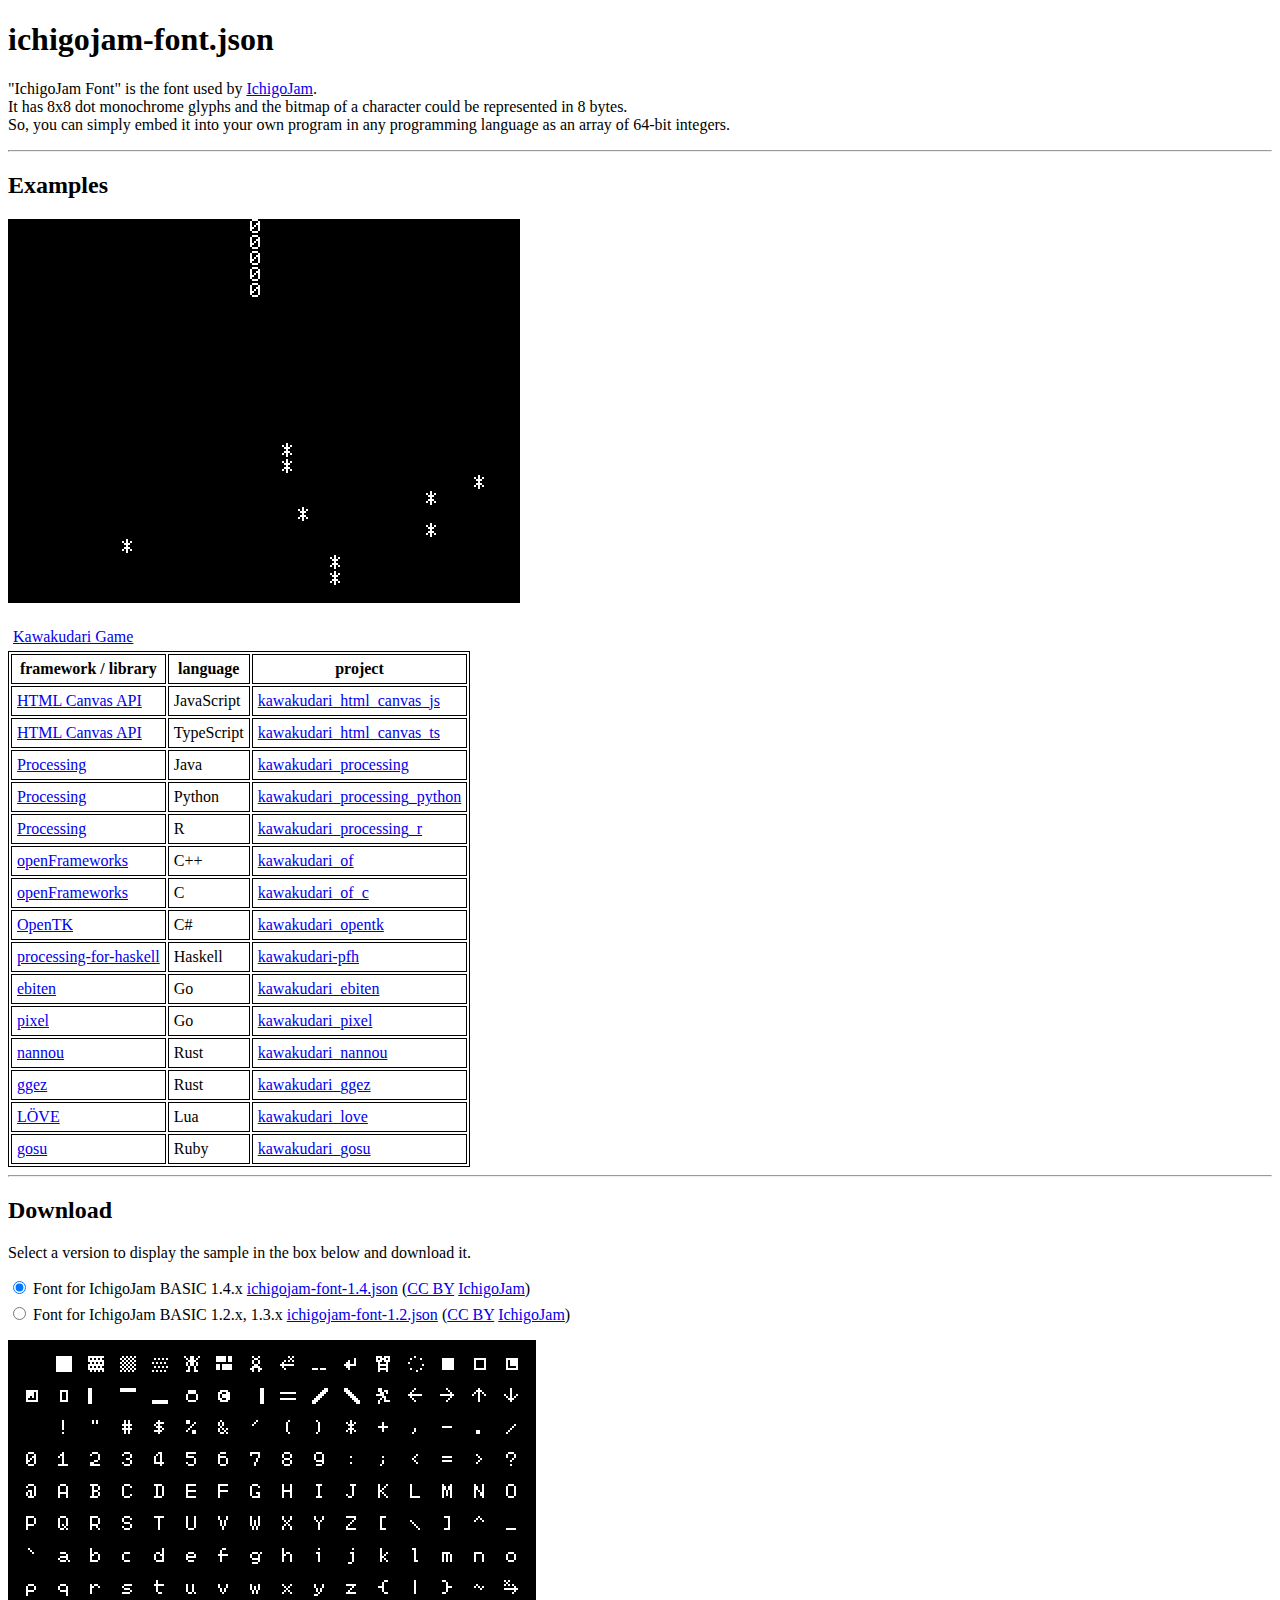
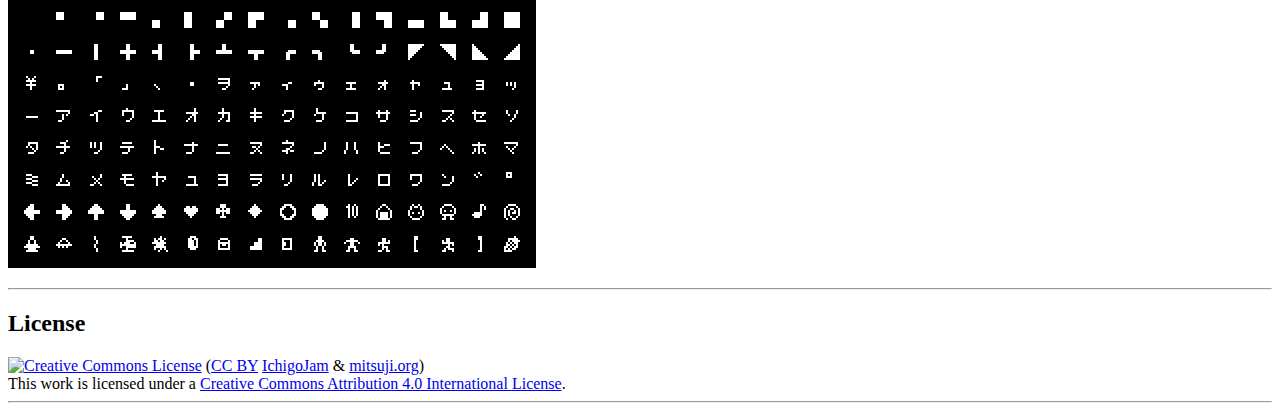
==== index.html @ 22f16ec5 "mod: example table pixel/ggez" ====
<!DOCTYPE html>
<html lang="en">
  <head>
    <meta charset="UTF-8">
    <title>ichigojam-font.json</title>
    <style>
      dl.examples dt {
	  margin-bottom:5pt;
      }
      dl.examples dd {
	  margin-bottom:20pt;
      }
      table,th,td {
          border: solid 1px;
      }
      caption,th,td {
	  padding:5px;
      }
    </style>
    <script src="ichigojam.js"></script>
    <script src="index.js"></script>
  </head>
  <body style="background-color:#ffffff;">
    <h1>ichigojam-font.json</h1>
    <p>
      &quot;IchigoJam Font&quot; is the font used by <a href="https://ichigojam.net/index-en.html">IchigoJam</a>.<br>
      It has 8x8 dot monochrome glyphs and the bitmap of a character could be represented in 8 bytes.<br>
      So, you can simply embed it into your own program in any programming language as an array of 64-bit integers.
    </p>
    <hr>


    <h2>Examples</h2>
    <p>
      <canvas id="kawakudari" width="512" height="384"></canvas>
    </p>
    <table>
      <caption style="text-align:left;">
	<a href="https://ichigojam.github.io/print/en/KAWAKUDARI.html">Kawakudari Game</a>
      </caption>
      <tr>
	<th>framework / library</th>
	<th>language</th>
	<th>project</th>
      </tr>
      <tr>
	<td><a href="https://developer.mozilla.org/en-US/docs/Web/API/Canvas_API">HTML Canvas API</a></td>
	<td>JavaScript</td>
	<td><a href="https://github.com/mitsuji/kawakudari_html_canvas_js">kawakudari_html_canvas_js</a></td>
      </tr>
      <tr>
	<td><a href="https://developer.mozilla.org/en-US/docs/Web/API/Canvas_API">HTML Canvas API</a></td>
	<td>TypeScript</td>
	<td><a href="https://github.com/mitsuji/kawakudari_html_canvas_ts">kawakudari_html_canvas_ts</a></td>
      </tr>
      <tr>
	<td><a href="https://processing.org/">Processing</a></td>
	<td>Java</td>
	<td><a href="https://github.com/mitsuji/kawakudari_processing">kawakudari_processing</a></td>
      </tr>
      <tr>
	<td><a href="https://processing.org/">Processing</a></td>
	<td>Python</td>
	<td><a href="https://github.com/mitsuji/kawakudari_processing_python">kawakudari_processing_python</a></td>
      </tr>
      <tr>
	<td><a href="https://processing.org/">Processing</a></td>
	<td>R</td>
	<td><a href="https://github.com/mitsuji/kawakudari_processing_r">kawakudari_processing_r</a></td>
      </tr>
      <tr>
	<td><a href="https://openframeworks.cc/">openFrameworks</a></td>
	<td>C++</td>
	<td><a href="https://github.com/mitsuji/kawakudari_of">kawakudari_of</a></td>
      </tr>
      <tr>
	<td><a href="https://openframeworks.cc/">openFrameworks</a></td>
	<td>C</td>
	<td><a href="https://github.com/mitsuji/kawakudari_of_c">kawakudari_of_c</a></td>
      </tr>
      <tr>
	<td><a href="https://opentk.net/">OpenTK</a></td>
	<td>C#</td>
	<td><a href="https://github.com/mitsuji/kawakudari_opentk">kawakudari_opentk</a></td>
      </tr>
      <tr>
	<td><a href="https://hackage.haskell.org/package/processing-for-haskell">processing-for-haskell</a></td>
	<td>Haskell</td>
	<td><a href="https://github.com/mitsuji/kawakudari-pfh">kawakudari-pfh</a></td>
      </tr>
      <tr>
	<td><a href="https://ebiten.org">ebiten</a></td>
	<td>Go</td>
	<td><a href="https://github.com/mitsuji/kawakudari_ebiten">kawakudari_ebiten</a></td>
      </tr>
      <tr>
	<td><a href="https://github.com/faiface/pixel">pixel</a></td>
	<td>Go</td>
	<td><a href="https://github.com/mitsuji/kawakudari_pixel">kawakudari_pixel</a></td>
      </tr>
      <tr>
	<td><a href="https://nannou.cc">nannou</a></td>
	<td>Rust</td>
	<td><a href="https://github.com/mitsuji/kawakudari_nannou">kawakudari_nannou</a></td>
      </tr>
      <tr>
	<td><a href="https://ggez.rs">ggez</a></td>
	<td>Rust</td>
	<td><a href="https://github.com/mitsuji/kawakudari_ggez">kawakudari_ggez</a></td>
      </tr>
      <tr>
	<td><a href="https://love2d.org/">LÖVE</a></td>
	<td>Lua</td>
	<td><a href="https://github.com/mitsuji/kawakudari_love">kawakudari_love</a></td>
      </tr>
      <tr>
	<td><a href="https://www.libgosu.org/">gosu</a></td>
	<td>Ruby</td>
	<td><a href="https://github.com/mitsuji/kawakudari_gosu">kawakudari_gosu</a></td>
      </tr>
    </table>
    <hr>


    <h2>Download</h2>
    <p>
      Select a version to display the sample in the box below and download it.
      <form>
	<div style="margin-bottom:5pt;">
	  <input type="radio" name="font-version" id="ichigojam-font-1.4">
	  <label for="ichigojam-font-1.4">Font for IchigoJam BASIC 1.4.x</label>
	  <a href="ichigojam-font-1.4.json">ichigojam-font-1.4.json</a>
	  (<a href="https://creativecommons.org/licenses/by/4.0/">CC BY</a> <a href="https://ichigojam.net">IchigoJam</a>)
	</div>
	<div>
	  <input type="radio" name="font-version" id="ichigojam-font-1.2">
	  <label for="ichigojam-font-1.2">Font for IchigoJam BASIC 1.2.x, 1.3.x</label>
	  <a href="ichigojam-font-1.2.json">ichigojam-font-1.2.json</a>
	  (<a href="https://creativecommons.org/licenses/by/4.0/">CC BY</a> <a href="https://ichigojam.net">IchigoJam</a>)
	</div>
      </form>
    </p>
    
    <p>
      <canvas id="sample" width="528" height="528"></canvas>
    </p>

    <hr>


    <h2>License</h2>
    <a rel="license" href="http://creativecommons.org/licenses/by/4.0/"><img alt="Creative Commons License" style="border-width:0" src="https://i.creativecommons.org/l/by/4.0/88x31.png" /></a>
    (<a href="https://creativecommons.org/licenses/by/4.0/">CC BY</a> <a href="https://ichigojam.net">IchigoJam</a> &amp; <a href="https://mitsuji.org">mitsuji.org</a>)<br>
    This work is licensed under a <a rel="license" href="http://creativecommons.org/licenses/by/4.0/">Creative Commons Attribution 4.0 International License</a>.
    <hr>


  </body>
</html>
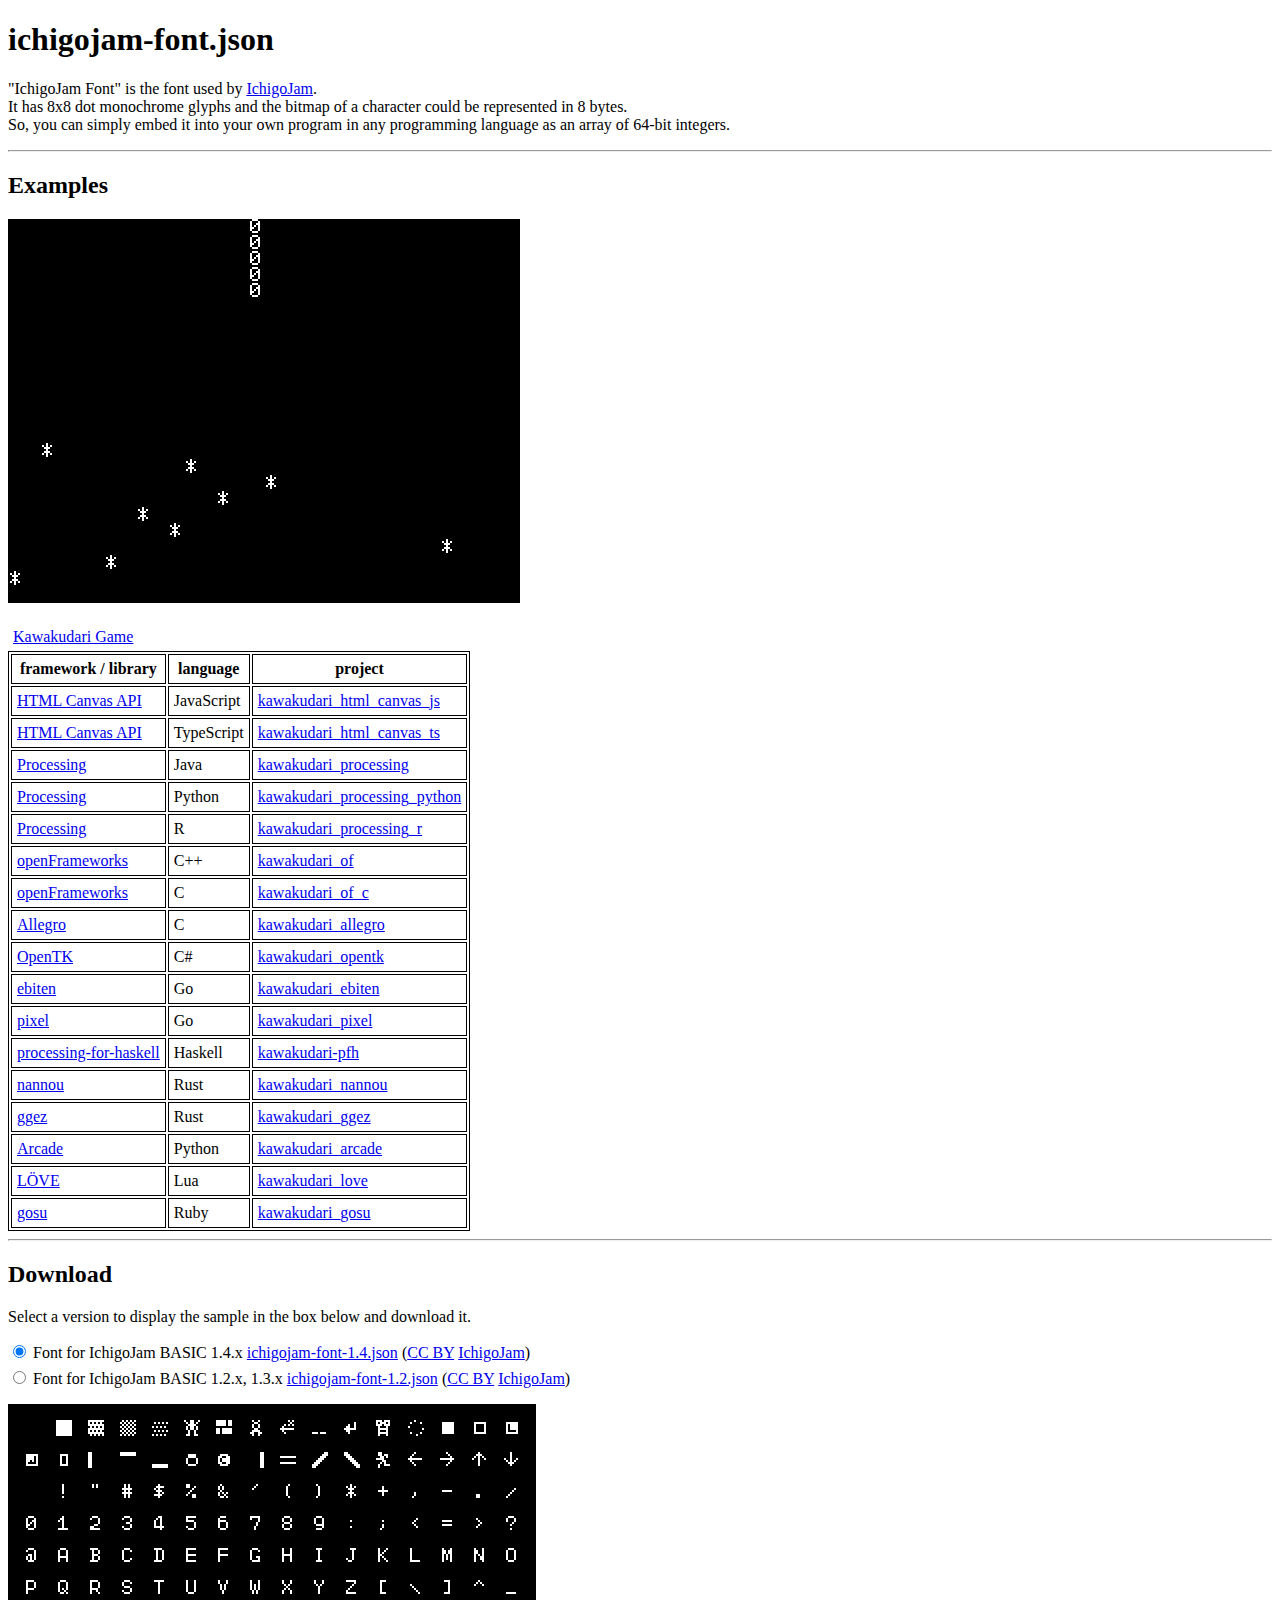
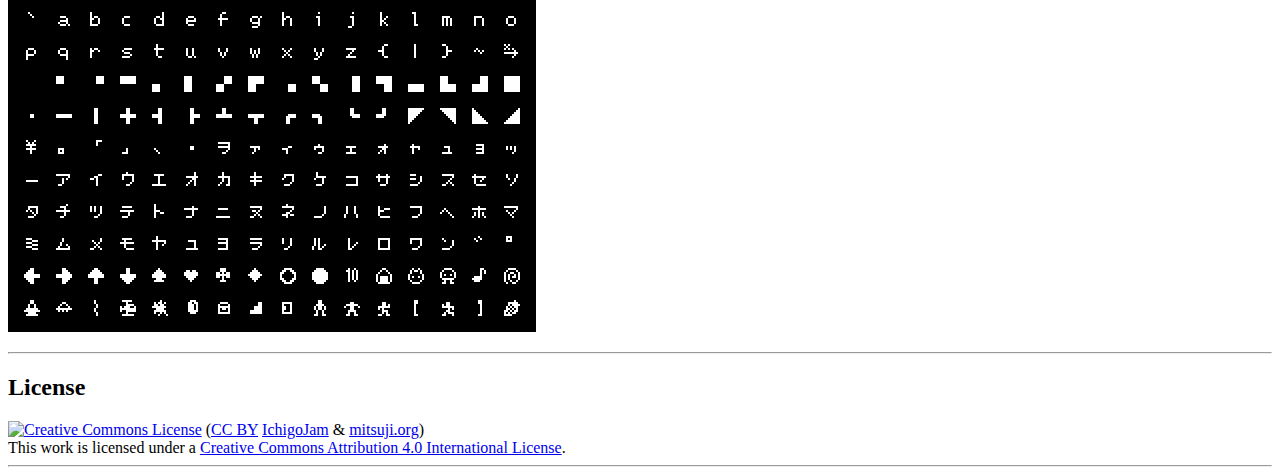
==== commit 69a4d16d: "mod: example table allegro/arcade" ====
--- a/index.html
+++ b/index.html
@@ -79,14 +79,14 @@
 	<td><a href="https://github.com/mitsuji/kawakudari_of_c">kawakudari_of_c</a></td>
       </tr>
       <tr>
+	<td><a href="https://liballeg.org/">Allegro</a></td>
+	<td>C</td>
+	<td><a href="https://github.com/mitsuji/kawakudari_allegro">kawakudari_allegro</a></td>
+      </tr>
+      <tr>
 	<td><a href="https://opentk.net/">OpenTK</a></td>
 	<td>C#</td>
 	<td><a href="https://github.com/mitsuji/kawakudari_opentk">kawakudari_opentk</a></td>
-      </tr>
-      <tr>
-	<td><a href="https://hackage.haskell.org/package/processing-for-haskell">processing-for-haskell</a></td>
-	<td>Haskell</td>
-	<td><a href="https://github.com/mitsuji/kawakudari-pfh">kawakudari-pfh</a></td>
       </tr>
       <tr>
 	<td><a href="https://ebiten.org">ebiten</a></td>
@@ -99,6 +99,11 @@
 	<td><a href="https://github.com/mitsuji/kawakudari_pixel">kawakudari_pixel</a></td>
       </tr>
       <tr>
+	<td><a href="https://hackage.haskell.org/package/processing-for-haskell">processing-for-haskell</a></td>
+	<td>Haskell</td>
+	<td><a href="https://github.com/mitsuji/kawakudari-pfh">kawakudari-pfh</a></td>
+      </tr>
+      <tr>
 	<td><a href="https://nannou.cc">nannou</a></td>
 	<td>Rust</td>
 	<td><a href="https://github.com/mitsuji/kawakudari_nannou">kawakudari_nannou</a></td>
@@ -107,6 +112,11 @@
 	<td><a href="https://ggez.rs">ggez</a></td>
 	<td>Rust</td>
 	<td><a href="https://github.com/mitsuji/kawakudari_ggez">kawakudari_ggez</a></td>
+      </tr>
+      <tr>
+	<td><a href="https://arcade.academy/">Arcade</a></td>
+	<td>Python</td>
+	<td><a href="https://github.com/mitsuji/kawakudari_arcade">kawakudari_arcade</a></td>
       </tr>
       <tr>
 	<td><a href="https://love2d.org/">LÖVE</a></td>
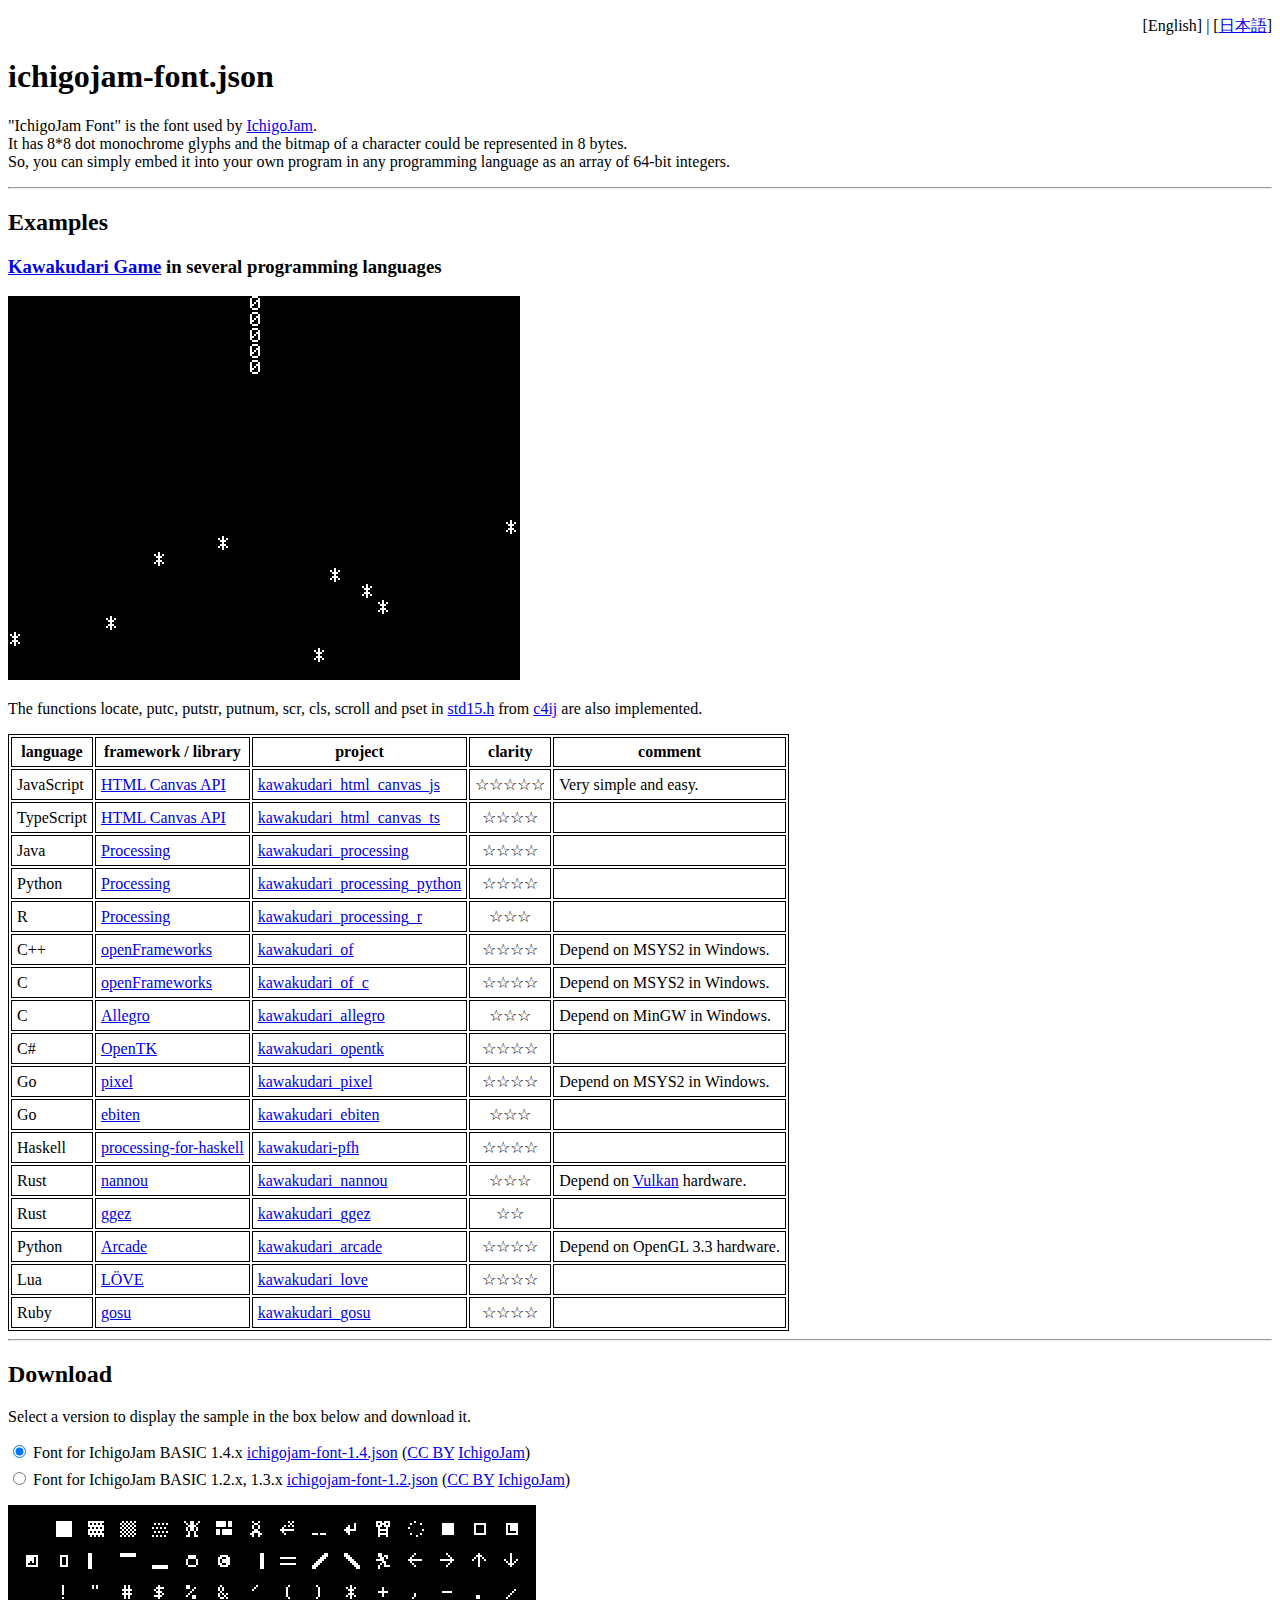
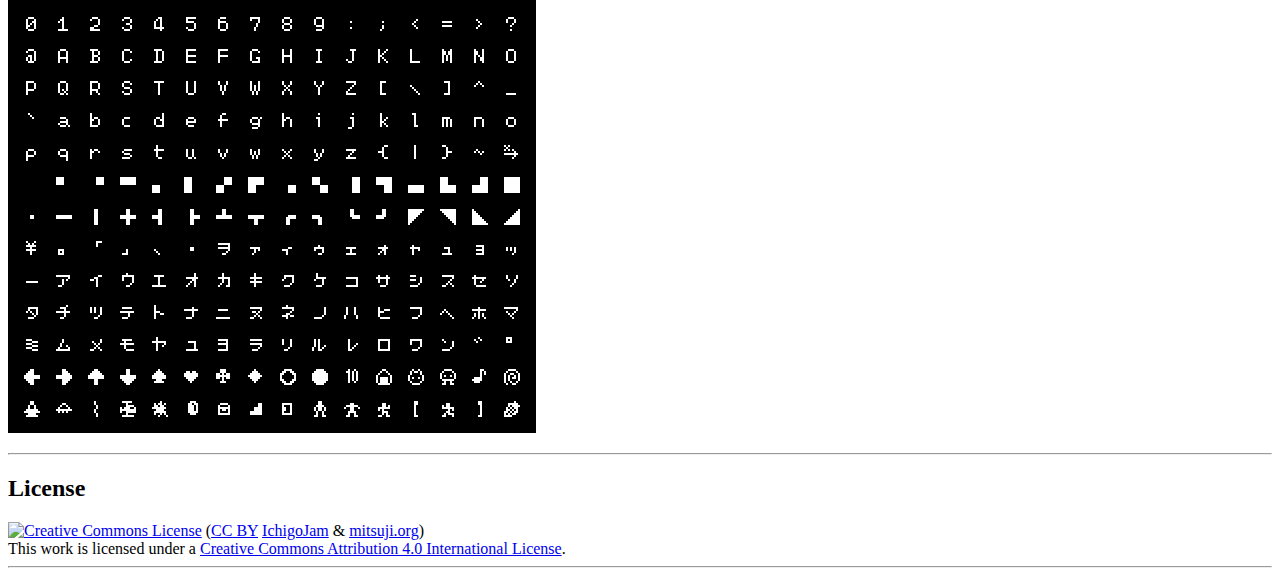
==== commit e3182e90: "mod: rating -> clarity" ====
--- a/index.html
+++ b/index.html
@@ -3,146 +3,178 @@
   <head>
     <meta charset="UTF-8">
     <title>ichigojam-font.json</title>
-    <style>
-      dl.examples dt {
-	  margin-bottom:5pt;
-      }
-      dl.examples dd {
-	  margin-bottom:20pt;
-      }
-      table,th,td {
-          border: solid 1px;
-      }
-      caption,th,td {
-	  padding:5px;
-      }
-    </style>
+    <link rel="stylesheet" href="index.css">
     <script src="ichigojam.js"></script>
     <script src="index.js"></script>
   </head>
-  <body style="background-color:#ffffff;">
+  <body>
+    <p class="content-lang">
+      [English] | [<a href="index_ja.html">日本語</a>]
+    </p>
+
     <h1>ichigojam-font.json</h1>
     <p>
       &quot;IchigoJam Font&quot; is the font used by <a href="https://ichigojam.net/index-en.html">IchigoJam</a>.<br>
-      It has 8x8 dot monochrome glyphs and the bitmap of a character could be represented in 8 bytes.<br>
+      It has 8*8 dot monochrome glyphs and the bitmap of a character could be represented in 8 bytes.<br>
       So, you can simply embed it into your own program in any programming language as an array of 64-bit integers.
     </p>
     <hr>
 
 
-    <h2>Examples</h2>
+    <h2 id="examples">Examples</h2>
+
+    <h3 id="kawakudari-game">
+      <a href="https://ichigojam.github.io/print/en/KAWAKUDARI.html">Kawakudari Game</a> in several programming languages<br>
+    </h3>
     <p>
       <canvas id="kawakudari" width="512" height="384"></canvas>
     </p>
+    <p>
+      The functions locate, putc, putstr, putnum, scr, cls, scroll and pset in <a href="https://github.com/IchigoJam/c4ij/blob/master/src/std15.h">std15.h</a> from <a href="https://github.com/IchigoJam/c4ij">c4ij</a> are also implemented.
+    </p>
+
     <table>
-      <caption style="text-align:left;">
-	<a href="https://ichigojam.github.io/print/en/KAWAKUDARI.html">Kawakudari Game</a>
-      </caption>
-      <tr>
+      <tr>
+	<th>language</th>
 	<th>framework / library</th>
-	<th>language</th>
 	<th>project</th>
-      </tr>
-      <tr>
+	<th>clarity</th>
+	<th>comment</th>
+      </tr>
+      <tr>
+	<td>JavaScript</td>
 	<td><a href="https://developer.mozilla.org/en-US/docs/Web/API/Canvas_API">HTML Canvas API</a></td>
-	<td>JavaScript</td>
 	<td><a href="https://github.com/mitsuji/kawakudari_html_canvas_js">kawakudari_html_canvas_js</a></td>
-      </tr>
-      <tr>
+	<td class="clarity">☆☆☆☆☆</td>
+	<td>Very simple and easy.</td>
+      </tr>
+      <tr>
+	<td>TypeScript</td>
 	<td><a href="https://developer.mozilla.org/en-US/docs/Web/API/Canvas_API">HTML Canvas API</a></td>
-	<td>TypeScript</td>
 	<td><a href="https://github.com/mitsuji/kawakudari_html_canvas_ts">kawakudari_html_canvas_ts</a></td>
-      </tr>
-      <tr>
+	<td class="clarity">☆☆☆☆</td>
+	<td></td>
+      </tr>
+      <tr>
+	<td>Java</td>
 	<td><a href="https://processing.org/">Processing</a></td>
-	<td>Java</td>
 	<td><a href="https://github.com/mitsuji/kawakudari_processing">kawakudari_processing</a></td>
-      </tr>
-      <tr>
+	<td class="clarity">☆☆☆☆</td>
+	<td></td>
+      </tr>
+      <tr>
+	<td>Python</td>
 	<td><a href="https://processing.org/">Processing</a></td>
+	<td><a href="https://github.com/mitsuji/kawakudari_processing_python">kawakudari_processing_python</a></td>
+	<td class="clarity">☆☆☆☆</td>
+	<td></td>
+      </tr>
+      <tr>
+	<td>R</td>
+	<td><a href="https://processing.org/">Processing</a></td>
+	<td><a href="https://github.com/mitsuji/kawakudari_processing_r">kawakudari_processing_r</a></td>
+	<td class="clarity">☆☆☆</td>
+	<td></td>
+      </tr>
+      <tr>
+	<td>C++</td>
+	<td><a href="https://openframeworks.cc/">openFrameworks</a></td>
+	<td><a href="https://github.com/mitsuji/kawakudari_of">kawakudari_of</a></td>
+	<td class="clarity">☆☆☆☆</td>
+	<td>Depend on MSYS2 in Windows.</td>
+      </tr>
+      <tr>
+	<td>C</td>
+	<td><a href="https://openframeworks.cc/">openFrameworks</a></td>
+	<td><a href="https://github.com/mitsuji/kawakudari_of_c">kawakudari_of_c</a></td>
+	<td class="clarity">☆☆☆☆</td>
+	<td>Depend on MSYS2 in Windows.</td>
+      </tr>
+      <tr>
+	<td>C</td>
+	<td><a href="https://liballeg.org/">Allegro</a></td>
+	<td><a href="https://github.com/mitsuji/kawakudari_allegro">kawakudari_allegro</a></td>
+	<td class="clarity">☆☆☆</td>
+	<td>Depend on MinGW in Windows.</td>
+      </tr>
+      <tr>
+	<td>C#</td>
+	<td><a href="https://opentk.net/">OpenTK</a></td>
+	<td><a href="https://github.com/mitsuji/kawakudari_opentk">kawakudari_opentk</a></td>
+	<td class="clarity">☆☆☆☆</td>
+	<td></td>
+      </tr>
+      <tr>
+	<td>Go</td>
+	<td><a href="https://github.com/faiface/pixel">pixel</a></td>
+	<td><a href="https://github.com/mitsuji/kawakudari_pixel">kawakudari_pixel</a></td>
+	<td class="clarity">☆☆☆☆</td>
+	<td>Depend on MSYS2 in Windows.</td>
+      </tr>
+      <tr>
+	<td>Go</td>
+	<td><a href="https://ebiten.org">ebiten</a></td>
+	<td><a href="https://github.com/mitsuji/kawakudari_ebiten">kawakudari_ebiten</a></td>
+	<td class="clarity">☆☆☆</td>
+	<td></td>
+      </tr>
+      <tr>
+	<td>Haskell</td>
+	<td><a href="https://hackage.haskell.org/package/processing-for-haskell">processing-for-haskell</a></td>
+	<td><a href="https://github.com/mitsuji/kawakudari-pfh">kawakudari-pfh</a></td>
+	<td class="clarity">☆☆☆☆</td>
+	<td></td>
+      </tr>
+      <tr>
+	<td>Rust</td>
+	<td><a href="https://nannou.cc">nannou</a></td>
+	<td><a href="https://github.com/mitsuji/kawakudari_nannou">kawakudari_nannou</a></td>
+	<td class="clarity">☆☆☆</td>
+	<td>Depend on <a href="https://www.khronos.org/vulkan/">Vulkan</a> hardware.</td>
+      </tr>
+      <tr>
+	<td>Rust</td>
+	<td><a href="https://ggez.rs">ggez</a></td>
+	<td><a href="https://github.com/mitsuji/kawakudari_ggez">kawakudari_ggez</a></td>
+	<td class="clarity">☆☆</td>
+	<td></td>
+      </tr>
+      <tr>
 	<td>Python</td>
-	<td><a href="https://github.com/mitsuji/kawakudari_processing_python">kawakudari_processing_python</a></td>
-      </tr>
-      <tr>
-	<td><a href="https://processing.org/">Processing</a></td>
-	<td>R</td>
-	<td><a href="https://github.com/mitsuji/kawakudari_processing_r">kawakudari_processing_r</a></td>
-      </tr>
-      <tr>
-	<td><a href="https://openframeworks.cc/">openFrameworks</a></td>
-	<td>C++</td>
-	<td><a href="https://github.com/mitsuji/kawakudari_of">kawakudari_of</a></td>
-      </tr>
-      <tr>
-	<td><a href="https://openframeworks.cc/">openFrameworks</a></td>
-	<td>C</td>
-	<td><a href="https://github.com/mitsuji/kawakudari_of_c">kawakudari_of_c</a></td>
-      </tr>
-      <tr>
-	<td><a href="https://liballeg.org/">Allegro</a></td>
-	<td>C</td>
-	<td><a href="https://github.com/mitsuji/kawakudari_allegro">kawakudari_allegro</a></td>
-      </tr>
-      <tr>
-	<td><a href="https://opentk.net/">OpenTK</a></td>
-	<td>C#</td>
-	<td><a href="https://github.com/mitsuji/kawakudari_opentk">kawakudari_opentk</a></td>
-      </tr>
-      <tr>
-	<td><a href="https://ebiten.org">ebiten</a></td>
-	<td>Go</td>
-	<td><a href="https://github.com/mitsuji/kawakudari_ebiten">kawakudari_ebiten</a></td>
-      </tr>
-      <tr>
-	<td><a href="https://github.com/faiface/pixel">pixel</a></td>
-	<td>Go</td>
-	<td><a href="https://github.com/mitsuji/kawakudari_pixel">kawakudari_pixel</a></td>
-      </tr>
-      <tr>
-	<td><a href="https://hackage.haskell.org/package/processing-for-haskell">processing-for-haskell</a></td>
-	<td>Haskell</td>
-	<td><a href="https://github.com/mitsuji/kawakudari-pfh">kawakudari-pfh</a></td>
-      </tr>
-      <tr>
-	<td><a href="https://nannou.cc">nannou</a></td>
-	<td>Rust</td>
-	<td><a href="https://github.com/mitsuji/kawakudari_nannou">kawakudari_nannou</a></td>
-      </tr>
-      <tr>
-	<td><a href="https://ggez.rs">ggez</a></td>
-	<td>Rust</td>
-	<td><a href="https://github.com/mitsuji/kawakudari_ggez">kawakudari_ggez</a></td>
-      </tr>
-      <tr>
 	<td><a href="https://arcade.academy/">Arcade</a></td>
-	<td>Python</td>
 	<td><a href="https://github.com/mitsuji/kawakudari_arcade">kawakudari_arcade</a></td>
-      </tr>
-      <tr>
+	<td class="clarity">☆☆☆☆</td>
+	<td>Depend on OpenGL 3.3 hardware.</td>
+      </tr>
+      <tr>
+	<td>Lua</td>
 	<td><a href="https://love2d.org/">LÖVE</a></td>
-	<td>Lua</td>
 	<td><a href="https://github.com/mitsuji/kawakudari_love">kawakudari_love</a></td>
-      </tr>
-      <tr>
+	<td class="clarity">☆☆☆☆</td>
+	<td></td>
+      </tr>
+      <tr>
+	<td>Ruby</td>
 	<td><a href="https://www.libgosu.org/">gosu</a></td>
-	<td>Ruby</td>
 	<td><a href="https://github.com/mitsuji/kawakudari_gosu">kawakudari_gosu</a></td>
+	<td class="clarity">☆☆☆☆</td>
+	<td></td>
       </tr>
     </table>
     <hr>
 
 
-    <h2>Download</h2>
+    <h2 id="download">Download</h2>
     <p>
       Select a version to display the sample in the box below and download it.
       <form>
-	<div style="margin-bottom:5pt;">
+	<div class="sample-select">
 	  <input type="radio" name="font-version" id="ichigojam-font-1.4">
 	  <label for="ichigojam-font-1.4">Font for IchigoJam BASIC 1.4.x</label>
 	  <a href="ichigojam-font-1.4.json">ichigojam-font-1.4.json</a>
 	  (<a href="https://creativecommons.org/licenses/by/4.0/">CC BY</a> <a href="https://ichigojam.net">IchigoJam</a>)
 	</div>
-	<div>
+	<div class="sample-select">
 	  <input type="radio" name="font-version" id="ichigojam-font-1.2">
 	  <label for="ichigojam-font-1.2">Font for IchigoJam BASIC 1.2.x, 1.3.x</label>
 	  <a href="ichigojam-font-1.2.json">ichigojam-font-1.2.json</a>
@@ -158,7 +190,7 @@
     <hr>
 
 
-    <h2>License</h2>
+    <h2 id="license">License</h2>
     <a rel="license" href="http://creativecommons.org/licenses/by/4.0/"><img alt="Creative Commons License" style="border-width:0" src="https://i.creativecommons.org/l/by/4.0/88x31.png" /></a>
     (<a href="https://creativecommons.org/licenses/by/4.0/">CC BY</a> <a href="https://ichigojam.net">IchigoJam</a> &amp; <a href="https://mitsuji.org">mitsuji.org</a>)<br>
     This work is licensed under a <a rel="license" href="http://creativecommons.org/licenses/by/4.0/">Creative Commons Attribution 4.0 International License</a>.
--- a/index.css
+++ b/index.css
@@ -0,0 +1,31 @@
+body {
+    background-color:#ffffff;
+}
+
+p.content-lang {
+    text-align:right;
+}
+
+dl.examples dt {
+    margin-bottom:5pt;
+}
+
+dl.examples dd {
+    margin-bottom:20pt;
+}
+
+table,th,td {
+    border: solid 1px;
+}
+
+caption,th,td {
+    padding:5px;
+}
+
+td.clarity {
+    text-align:center;
+}
+
+div.sample-select {
+    margin-bottom:5pt;
+}
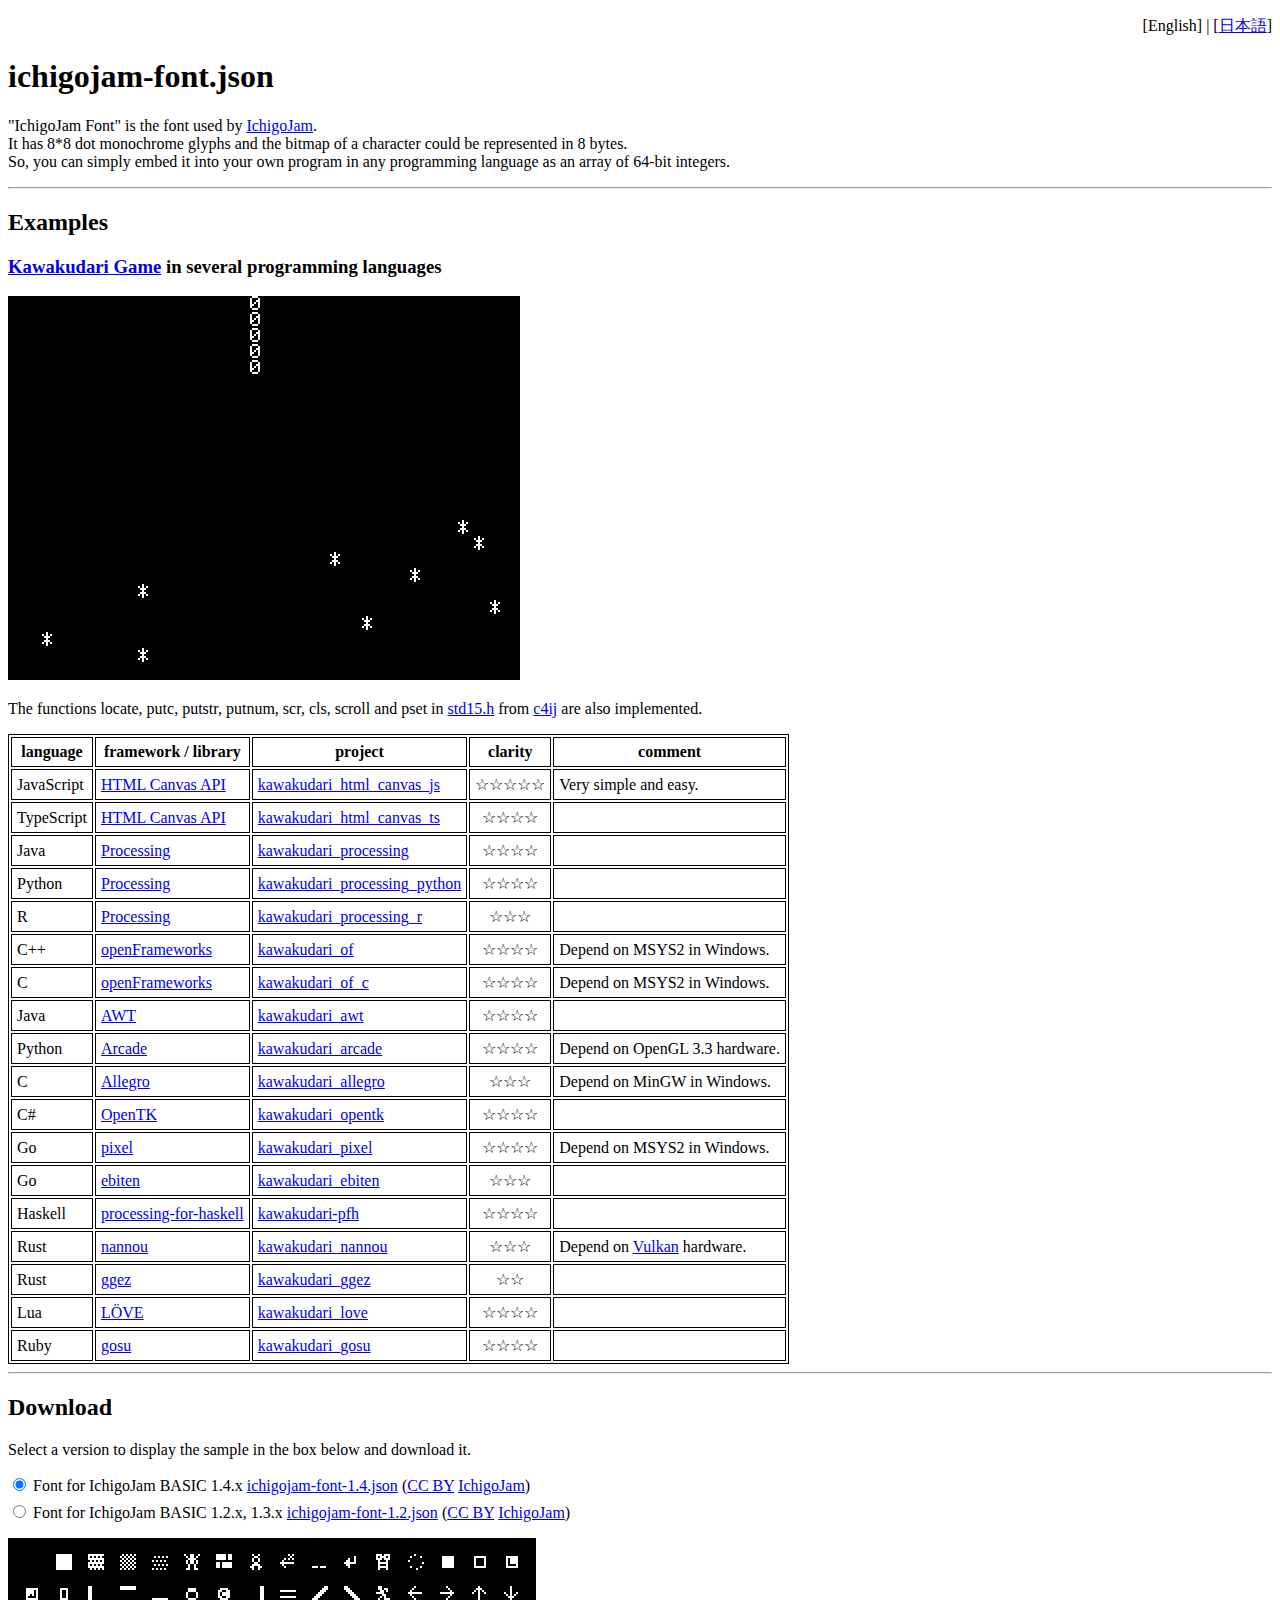
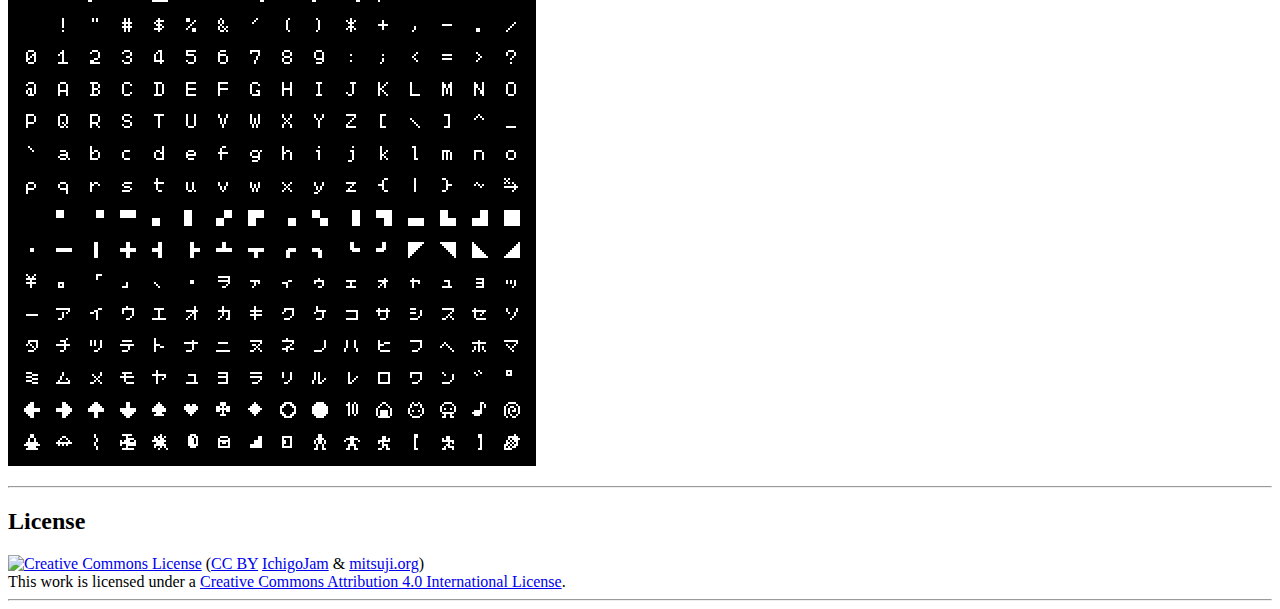
==== commit 7dc309c0: "mod: example table AWT" ====
--- a/index.html
+++ b/index.html
@@ -91,6 +91,20 @@
 	<td>Depend on MSYS2 in Windows.</td>
       </tr>
       <tr>
+	<td>Java</td>
+	<td><a href="https://docs.oracle.com/javase/8/docs/technotes/guides/awt/">AWT</a></td>
+	<td><a href="https://github.com/mitsuji/kawakudari_awt">kawakudari_awt</a></td>
+	<td class="clarity">☆☆☆☆</td>
+	<td></td>
+      </tr>
+      <tr>
+	<td>Python</td>
+	<td><a href="https://arcade.academy/">Arcade</a></td>
+	<td><a href="https://github.com/mitsuji/kawakudari_arcade">kawakudari_arcade</a></td>
+	<td class="clarity">☆☆☆☆</td>
+	<td>Depend on OpenGL 3.3 hardware.</td>
+      </tr>
+      <tr>
 	<td>C</td>
 	<td><a href="https://liballeg.org/">Allegro</a></td>
 	<td><a href="https://github.com/mitsuji/kawakudari_allegro">kawakudari_allegro</a></td>
@@ -138,13 +152,6 @@
 	<td><a href="https://github.com/mitsuji/kawakudari_ggez">kawakudari_ggez</a></td>
 	<td class="clarity">☆☆</td>
 	<td></td>
-      </tr>
-      <tr>
-	<td>Python</td>
-	<td><a href="https://arcade.academy/">Arcade</a></td>
-	<td><a href="https://github.com/mitsuji/kawakudari_arcade">kawakudari_arcade</a></td>
-	<td class="clarity">☆☆☆☆</td>
-	<td>Depend on OpenGL 3.3 hardware.</td>
       </tr>
       <tr>
 	<td>Lua</td>
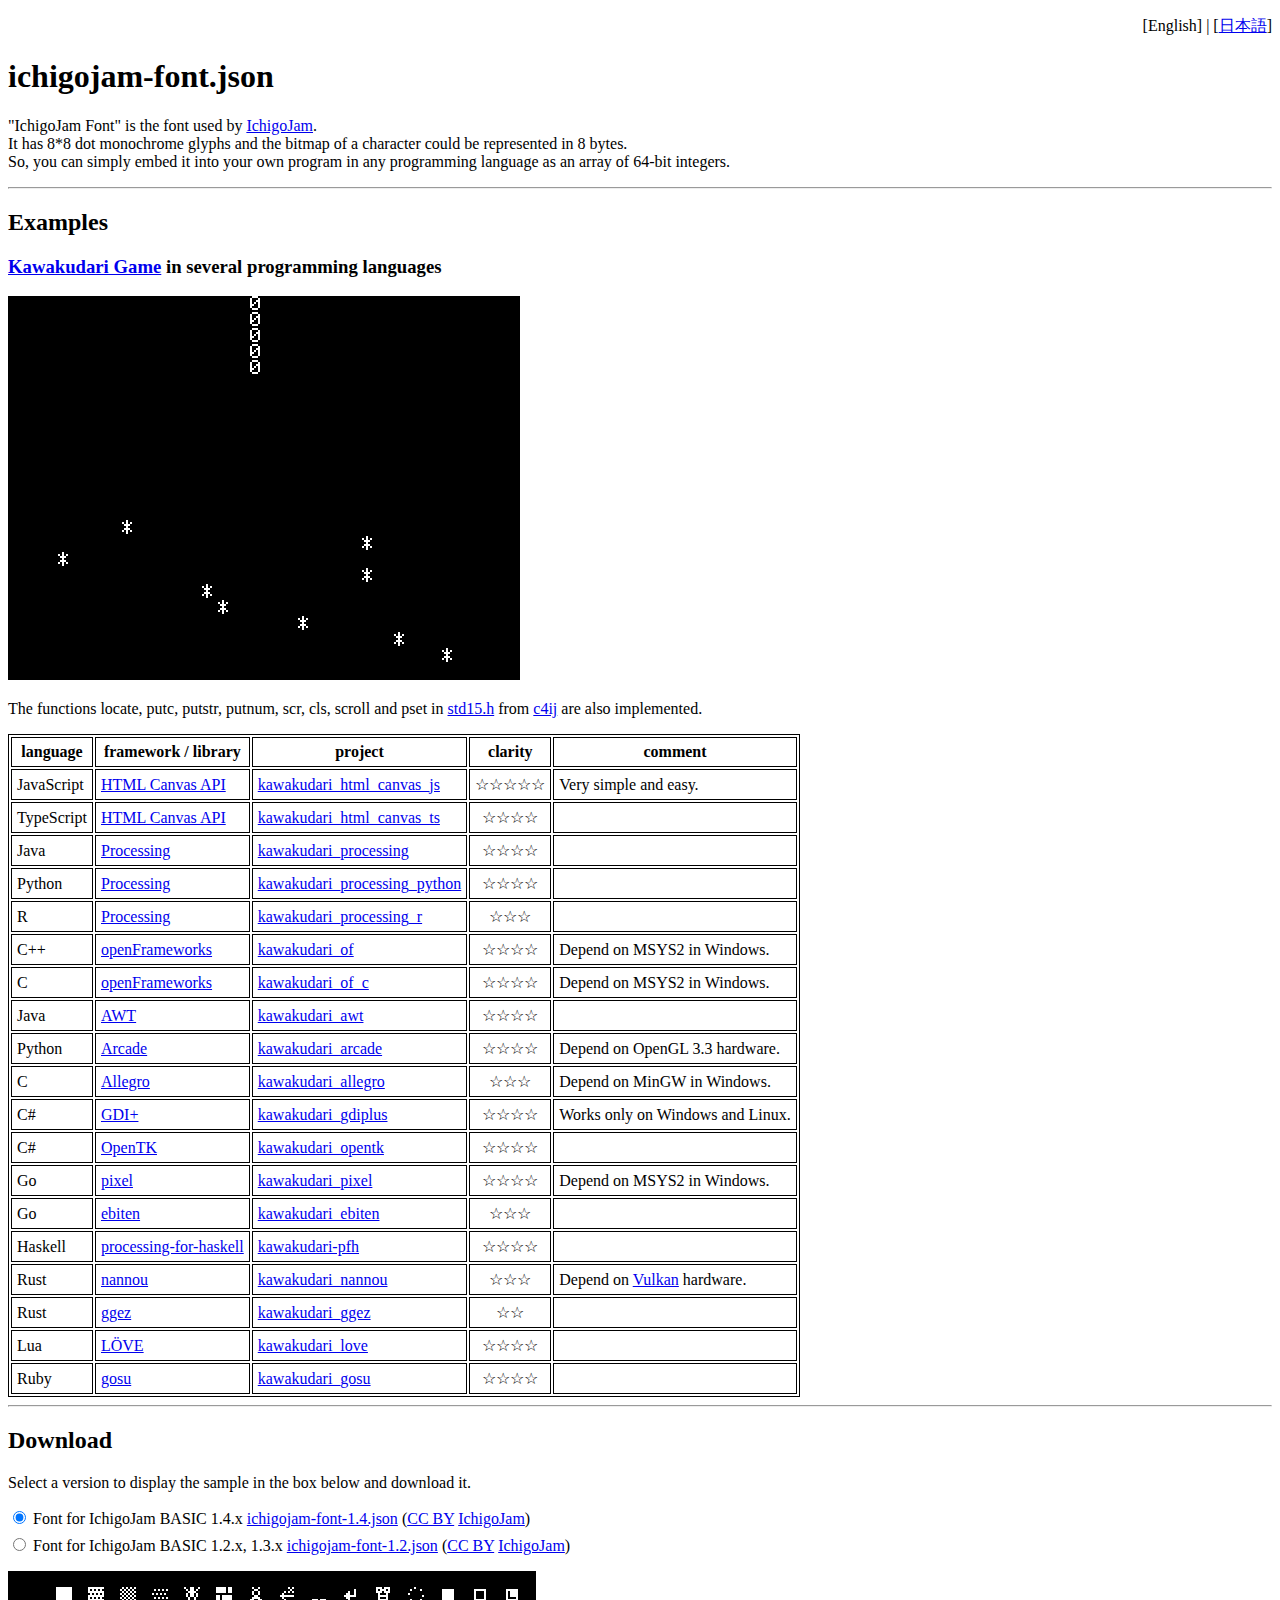
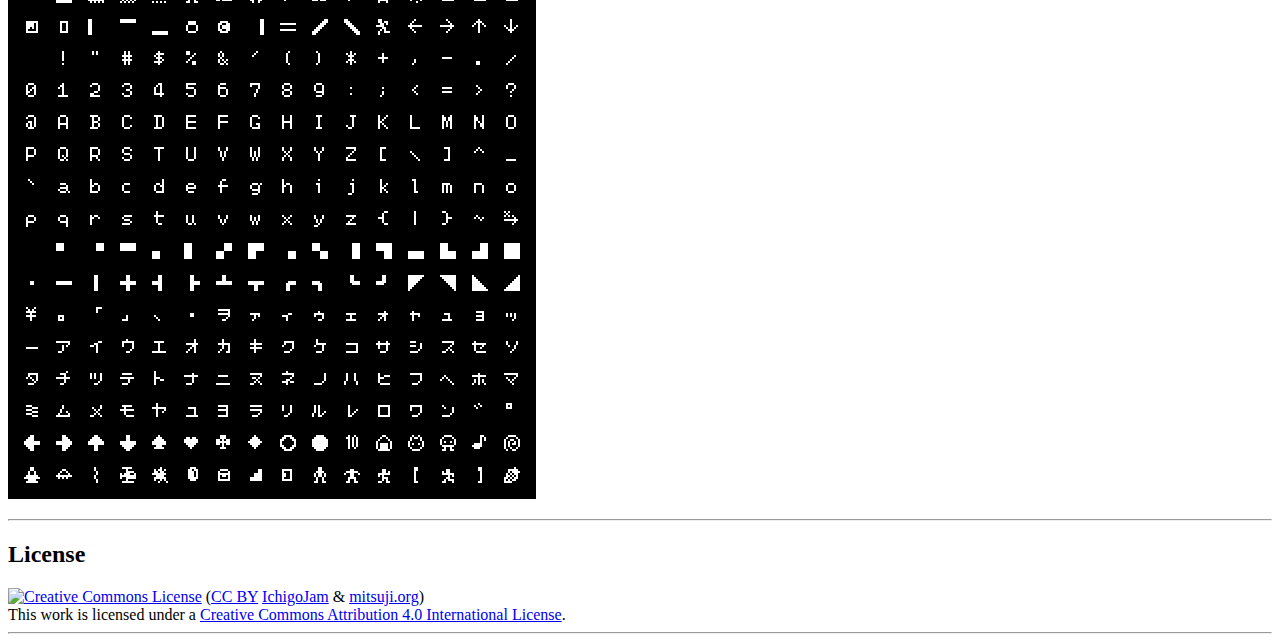
==== commit f1282cef: "mod: example table gdiplus" ====
--- a/index.html
+++ b/index.html
@@ -110,6 +110,13 @@
 	<td><a href="https://github.com/mitsuji/kawakudari_allegro">kawakudari_allegro</a></td>
 	<td class="clarity">☆☆☆</td>
 	<td>Depend on MinGW in Windows.</td>
+      </tr>
+      <tr>
+	<td>C#</td>
+	<td><a href="https://docs.microsoft.com/dotnet/api/system.drawing">GDI+</a></td>
+	<td><a href="https://github.com/mitsuji/kawakudari_gdiplus">kawakudari_gdiplus</a></td>
+	<td class="clarity">☆☆☆☆</td>
+	<td>Works only on Windows and Linux.</td>
       </tr>
       <tr>
 	<td>C#</td>
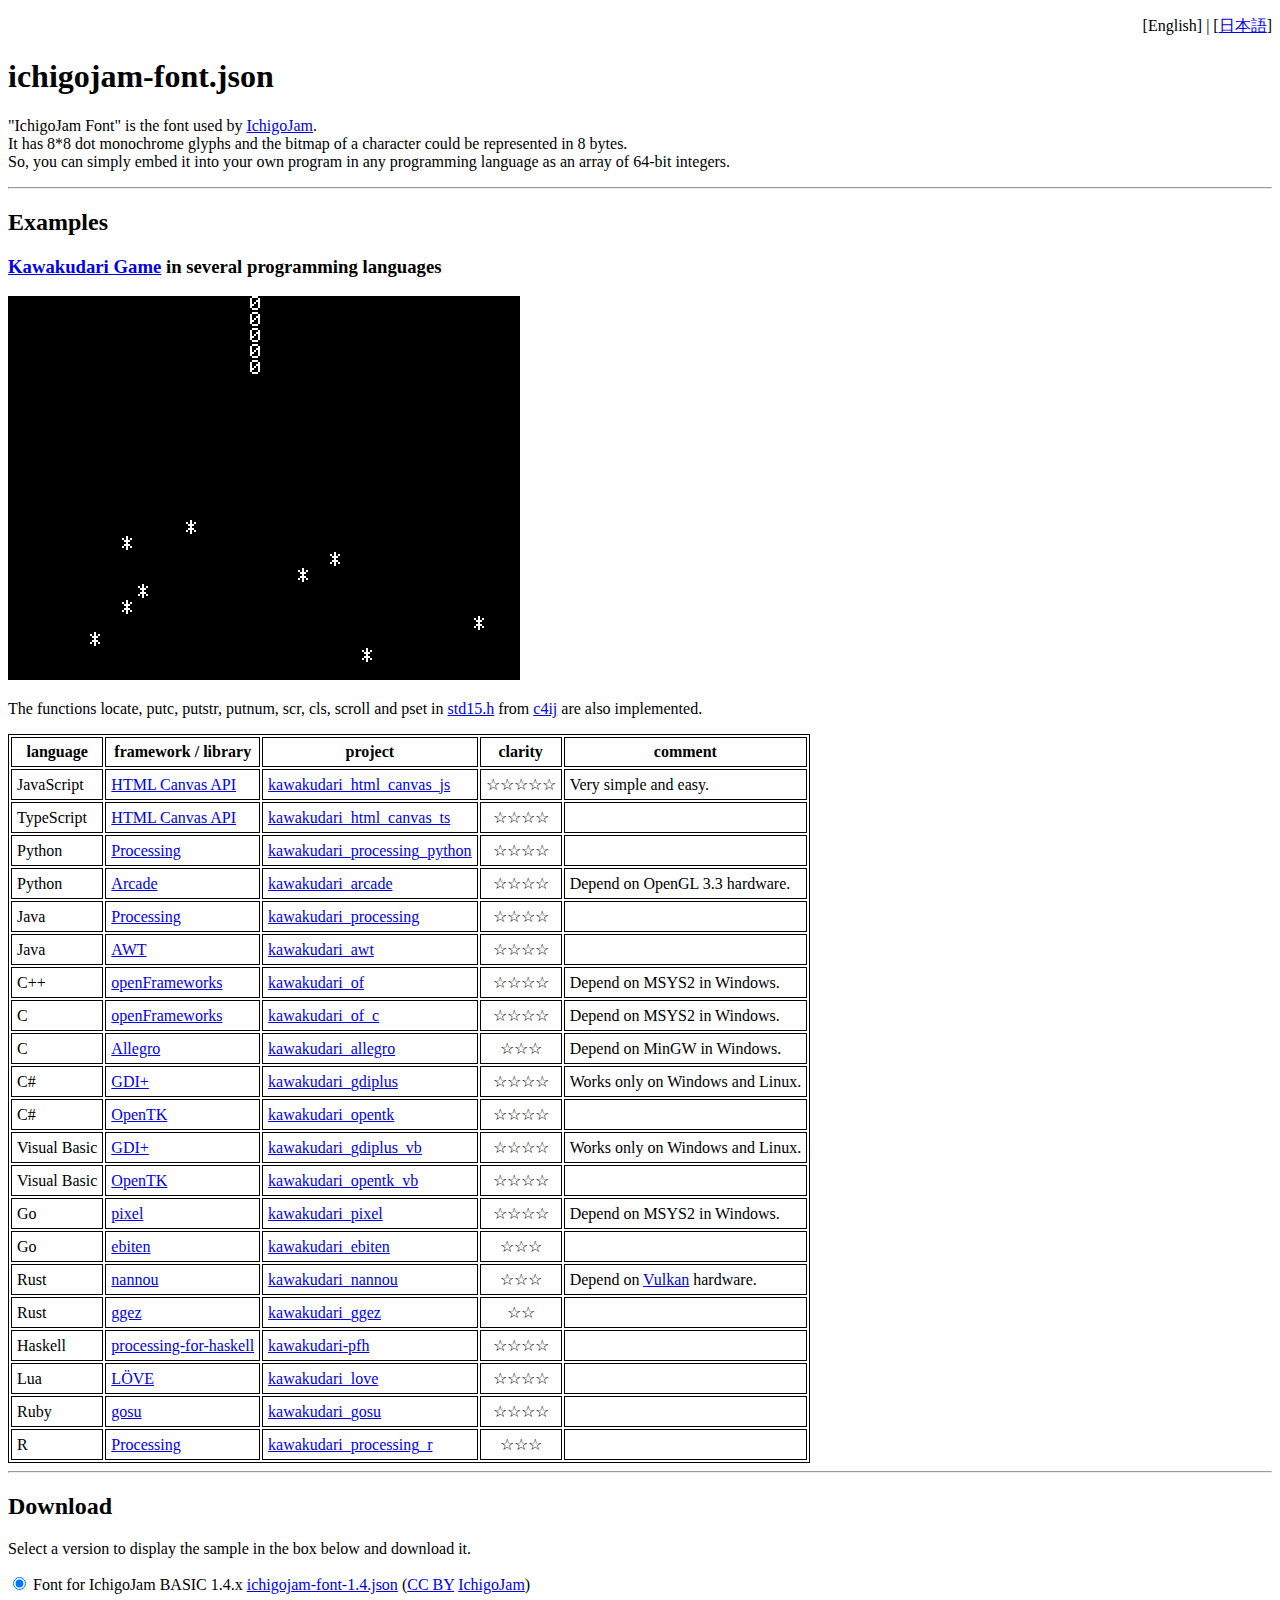
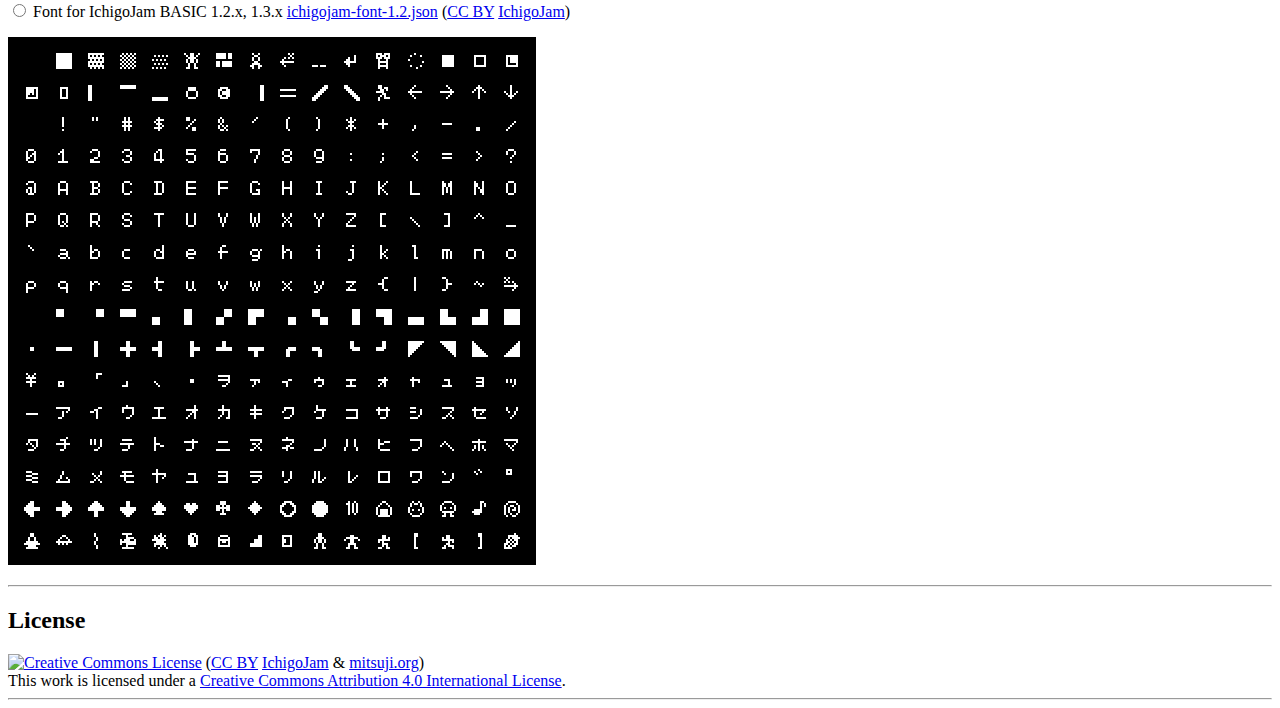
==== commit 85018f5f: "mod: example table gdiplus_vb/opentk_vb" ====
--- a/index.html
+++ b/index.html
@@ -56,6 +56,20 @@
 	<td></td>
       </tr>
       <tr>
+	<td>Python</td>
+	<td><a href="https://processing.org/">Processing</a></td>
+	<td><a href="https://github.com/mitsuji/kawakudari_processing_python">kawakudari_processing_python</a></td>
+	<td class="clarity">☆☆☆☆</td>
+	<td></td>
+      </tr>
+      <tr>
+	<td>Python</td>
+	<td><a href="https://arcade.academy/">Arcade</a></td>
+	<td><a href="https://github.com/mitsuji/kawakudari_arcade">kawakudari_arcade</a></td>
+	<td class="clarity">☆☆☆☆</td>
+	<td>Depend on OpenGL 3.3 hardware.</td>
+      </tr>
+      <tr>
 	<td>Java</td>
 	<td><a href="https://processing.org/">Processing</a></td>
 	<td><a href="https://github.com/mitsuji/kawakudari_processing">kawakudari_processing</a></td>
@@ -63,17 +77,10 @@
 	<td></td>
       </tr>
       <tr>
-	<td>Python</td>
-	<td><a href="https://processing.org/">Processing</a></td>
-	<td><a href="https://github.com/mitsuji/kawakudari_processing_python">kawakudari_processing_python</a></td>
-	<td class="clarity">☆☆☆☆</td>
-	<td></td>
-      </tr>
-      <tr>
-	<td>R</td>
-	<td><a href="https://processing.org/">Processing</a></td>
-	<td><a href="https://github.com/mitsuji/kawakudari_processing_r">kawakudari_processing_r</a></td>
-	<td class="clarity">☆☆☆</td>
+	<td>Java</td>
+	<td><a href="https://docs.oracle.com/javase/8/docs/technotes/guides/awt/">AWT</a></td>
+	<td><a href="https://github.com/mitsuji/kawakudari_awt">kawakudari_awt</a></td>
+	<td class="clarity">☆☆☆☆</td>
 	<td></td>
       </tr>
       <tr>
@@ -91,20 +98,6 @@
 	<td>Depend on MSYS2 in Windows.</td>
       </tr>
       <tr>
-	<td>Java</td>
-	<td><a href="https://docs.oracle.com/javase/8/docs/technotes/guides/awt/">AWT</a></td>
-	<td><a href="https://github.com/mitsuji/kawakudari_awt">kawakudari_awt</a></td>
-	<td class="clarity">☆☆☆☆</td>
-	<td></td>
-      </tr>
-      <tr>
-	<td>Python</td>
-	<td><a href="https://arcade.academy/">Arcade</a></td>
-	<td><a href="https://github.com/mitsuji/kawakudari_arcade">kawakudari_arcade</a></td>
-	<td class="clarity">☆☆☆☆</td>
-	<td>Depend on OpenGL 3.3 hardware.</td>
-      </tr>
-      <tr>
 	<td>C</td>
 	<td><a href="https://liballeg.org/">Allegro</a></td>
 	<td><a href="https://github.com/mitsuji/kawakudari_allegro">kawakudari_allegro</a></td>
@@ -126,6 +119,20 @@
 	<td></td>
       </tr>
       <tr>
+	<td>Visual Basic</td>
+	<td><a href="https://docs.microsoft.com/dotnet/api/system.drawing">GDI+</a></td>
+	<td><a href="https://github.com/mitsuji/kawakudari_gdiplus_vb">kawakudari_gdiplus_vb</a></td>
+	<td class="clarity">☆☆☆☆</td>
+	<td>Works only on Windows and Linux.</td>
+      </tr>
+      <tr>
+	<td>Visual Basic</td>
+	<td><a href="https://opentk.net/">OpenTK</a></td>
+	<td><a href="https://github.com/mitsuji/kawakudari_opentk_vb">kawakudari_opentk_vb</a></td>
+	<td class="clarity">☆☆☆☆</td>
+	<td></td>
+      </tr>
+      <tr>
 	<td>Go</td>
 	<td><a href="https://github.com/faiface/pixel">pixel</a></td>
 	<td><a href="https://github.com/mitsuji/kawakudari_pixel">kawakudari_pixel</a></td>
@@ -137,13 +144,6 @@
 	<td><a href="https://ebiten.org">ebiten</a></td>
 	<td><a href="https://github.com/mitsuji/kawakudari_ebiten">kawakudari_ebiten</a></td>
 	<td class="clarity">☆☆☆</td>
-	<td></td>
-      </tr>
-      <tr>
-	<td>Haskell</td>
-	<td><a href="https://hackage.haskell.org/package/processing-for-haskell">processing-for-haskell</a></td>
-	<td><a href="https://github.com/mitsuji/kawakudari-pfh">kawakudari-pfh</a></td>
-	<td class="clarity">☆☆☆☆</td>
 	<td></td>
       </tr>
       <tr>
@@ -161,6 +161,13 @@
 	<td></td>
       </tr>
       <tr>
+	<td>Haskell</td>
+	<td><a href="https://hackage.haskell.org/package/processing-for-haskell">processing-for-haskell</a></td>
+	<td><a href="https://github.com/mitsuji/kawakudari-pfh">kawakudari-pfh</a></td>
+	<td class="clarity">☆☆☆☆</td>
+	<td></td>
+      </tr>
+      <tr>
 	<td>Lua</td>
 	<td><a href="https://love2d.org/">LÖVE</a></td>
 	<td><a href="https://github.com/mitsuji/kawakudari_love">kawakudari_love</a></td>
@@ -172,6 +179,13 @@
 	<td><a href="https://www.libgosu.org/">gosu</a></td>
 	<td><a href="https://github.com/mitsuji/kawakudari_gosu">kawakudari_gosu</a></td>
 	<td class="clarity">☆☆☆☆</td>
+	<td></td>
+      </tr>
+      <tr>
+	<td>R</td>
+	<td><a href="https://processing.org/">Processing</a></td>
+	<td><a href="https://github.com/mitsuji/kawakudari_processing_r">kawakudari_processing_r</a></td>
+	<td class="clarity">☆☆☆</td>
 	<td></td>
       </tr>
     </table>
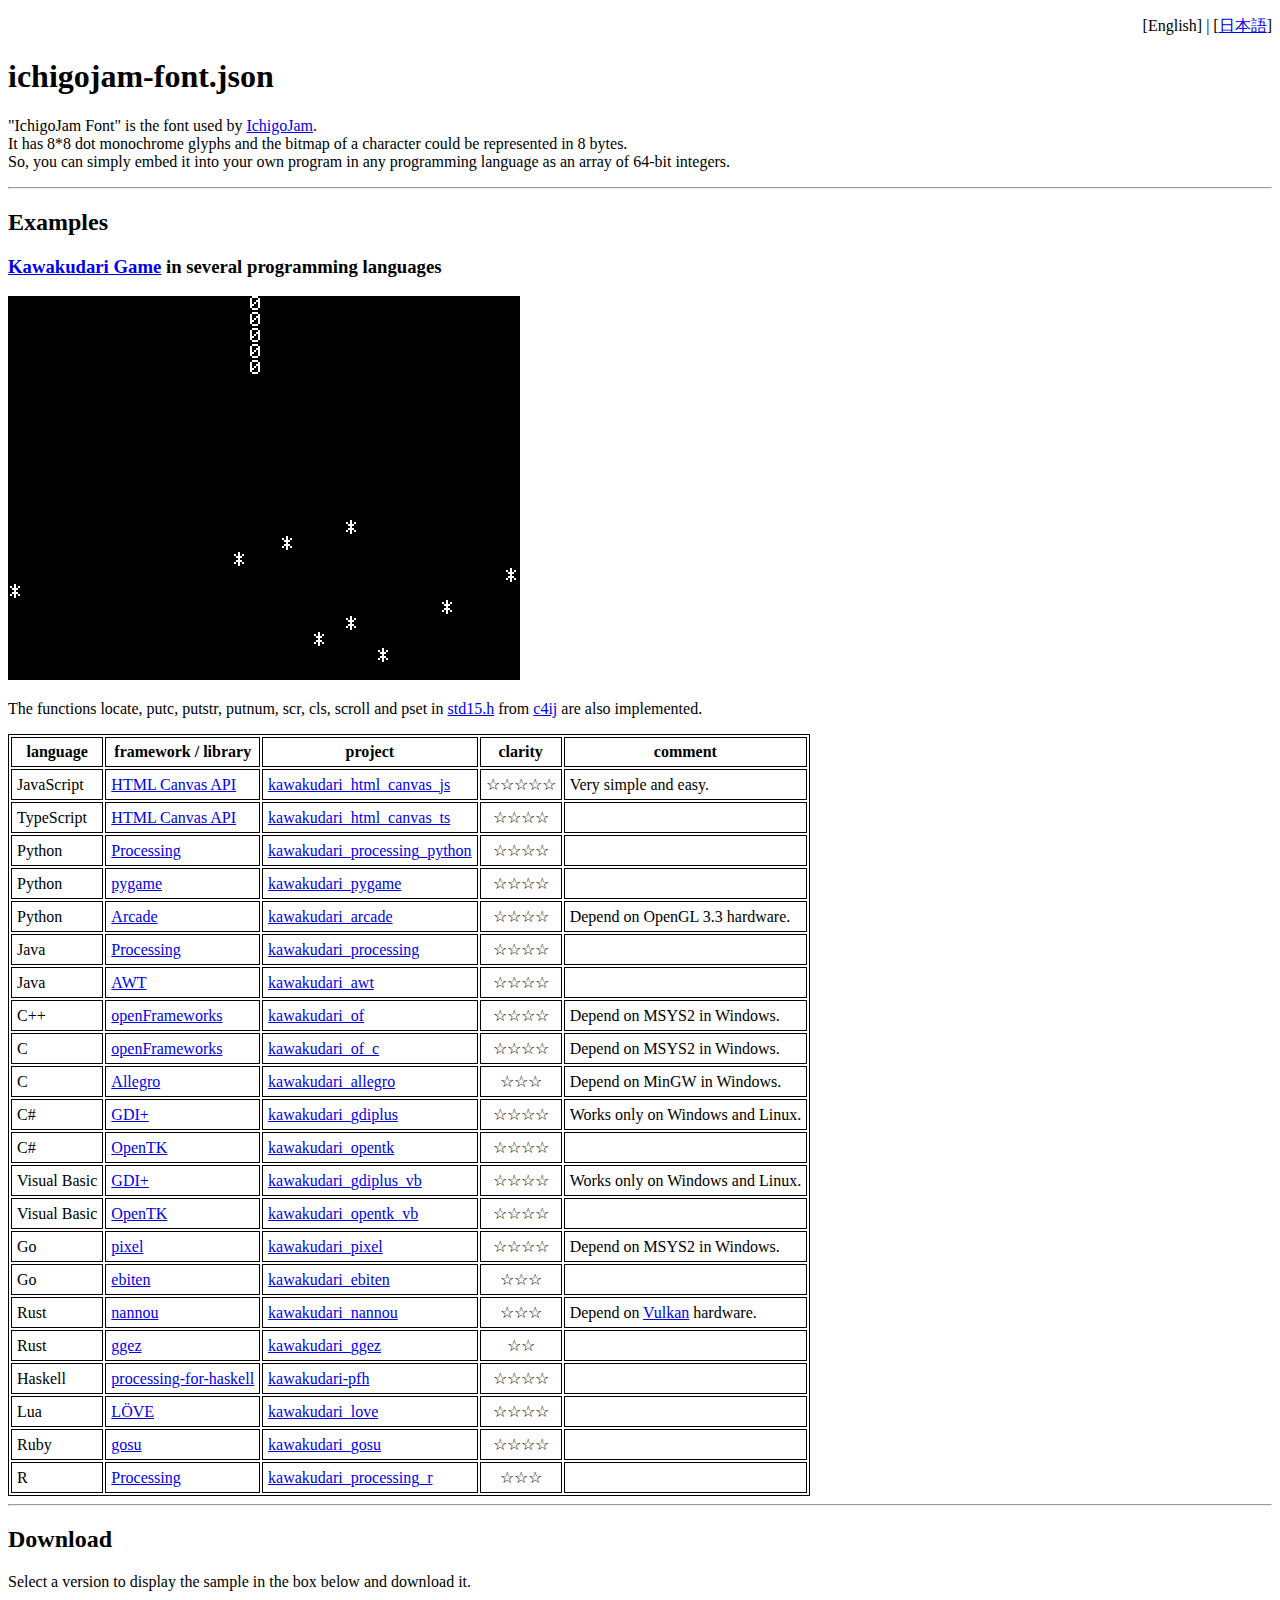
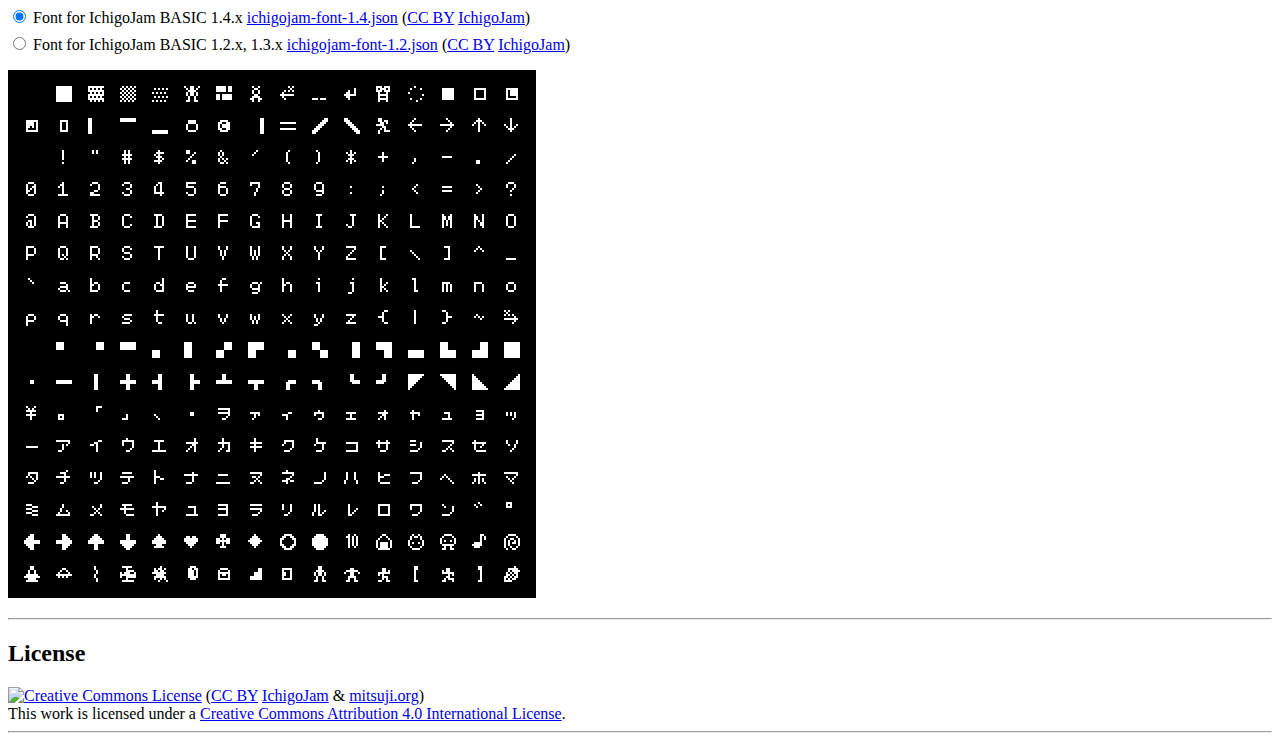
==== commit 9cfc0ed4: "mod: example table pygame" ====
--- a/index.html
+++ b/index.html
@@ -59,6 +59,13 @@
 	<td>Python</td>
 	<td><a href="https://processing.org/">Processing</a></td>
 	<td><a href="https://github.com/mitsuji/kawakudari_processing_python">kawakudari_processing_python</a></td>
+	<td class="clarity">☆☆☆☆</td>
+	<td></td>
+      </tr>
+      <tr>
+	<td>Python</td>
+	<td><a href="https://www.pygame.org">pygame</a></td>
+	<td><a href="https://github.com/mitsuji/kawakudari_pygame">kawakudari_pygame</a></td>
 	<td class="clarity">☆☆☆☆</td>
 	<td></td>
       </tr>
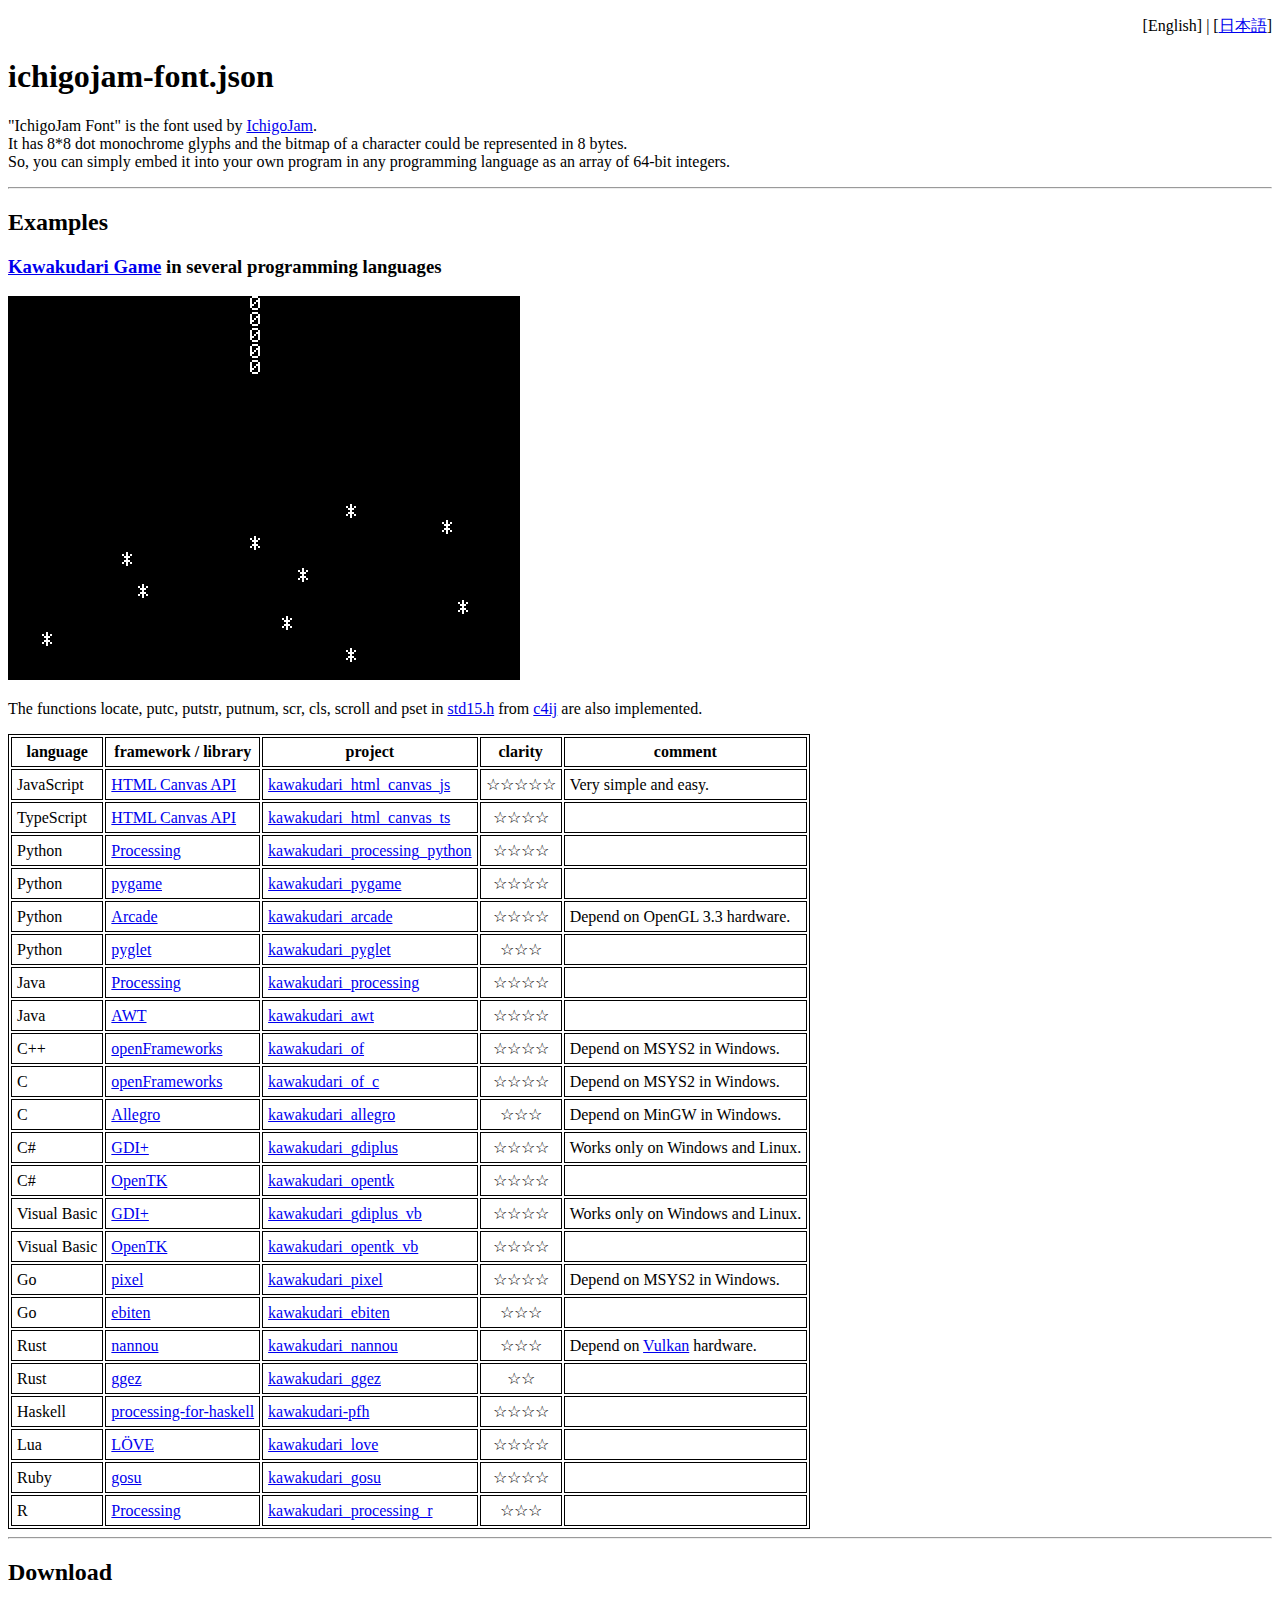
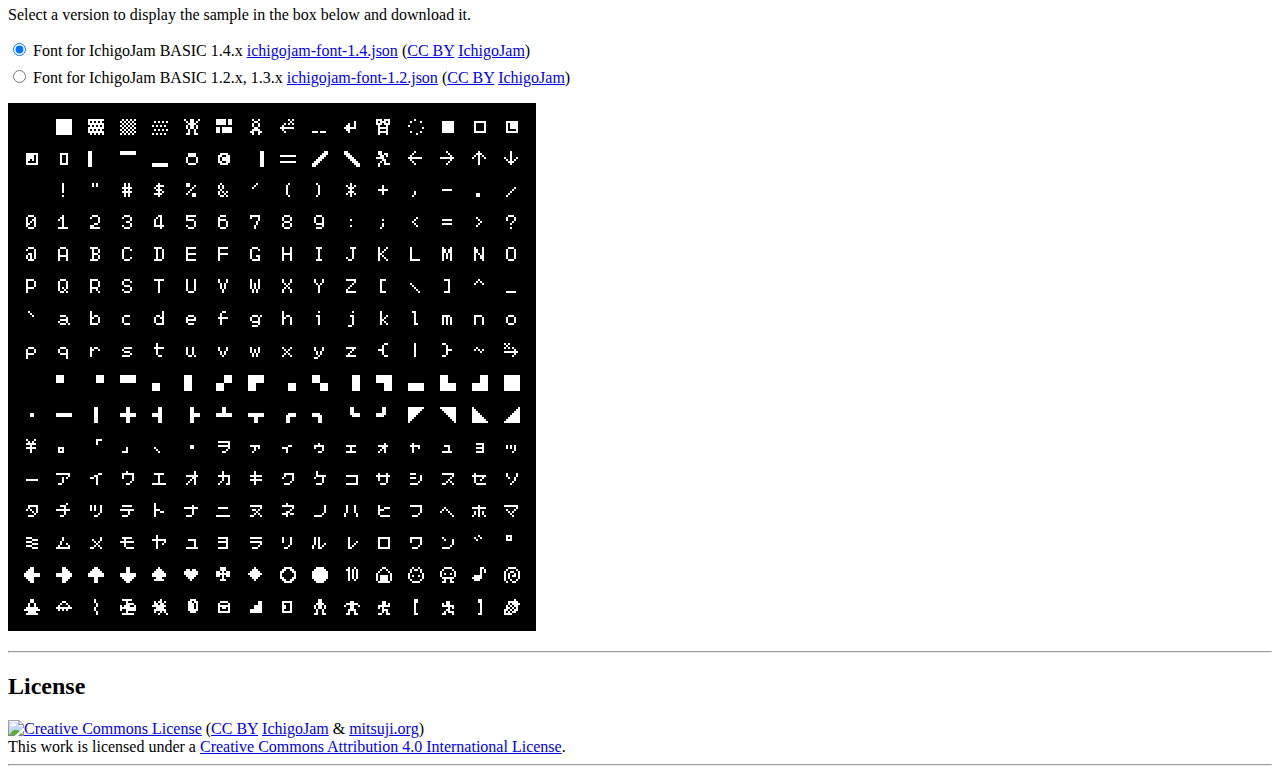
==== commit b14f991a: "mod: example table pyglet" ====
--- a/index.html
+++ b/index.html
@@ -75,6 +75,13 @@
 	<td><a href="https://github.com/mitsuji/kawakudari_arcade">kawakudari_arcade</a></td>
 	<td class="clarity">☆☆☆☆</td>
 	<td>Depend on OpenGL 3.3 hardware.</td>
+      </tr>
+      <tr>
+	<td>Python</td>
+	<td><a href="https://pyglet.readthedocs.io/en/latest/">pyglet</a></td>
+	<td><a href="https://github.com/mitsuji/kawakudari_pyglet">kawakudari_pyglet</a></td>
+	<td class="clarity">☆☆☆</td>
+	<td></td>
       </tr>
       <tr>
 	<td>Java</td>
